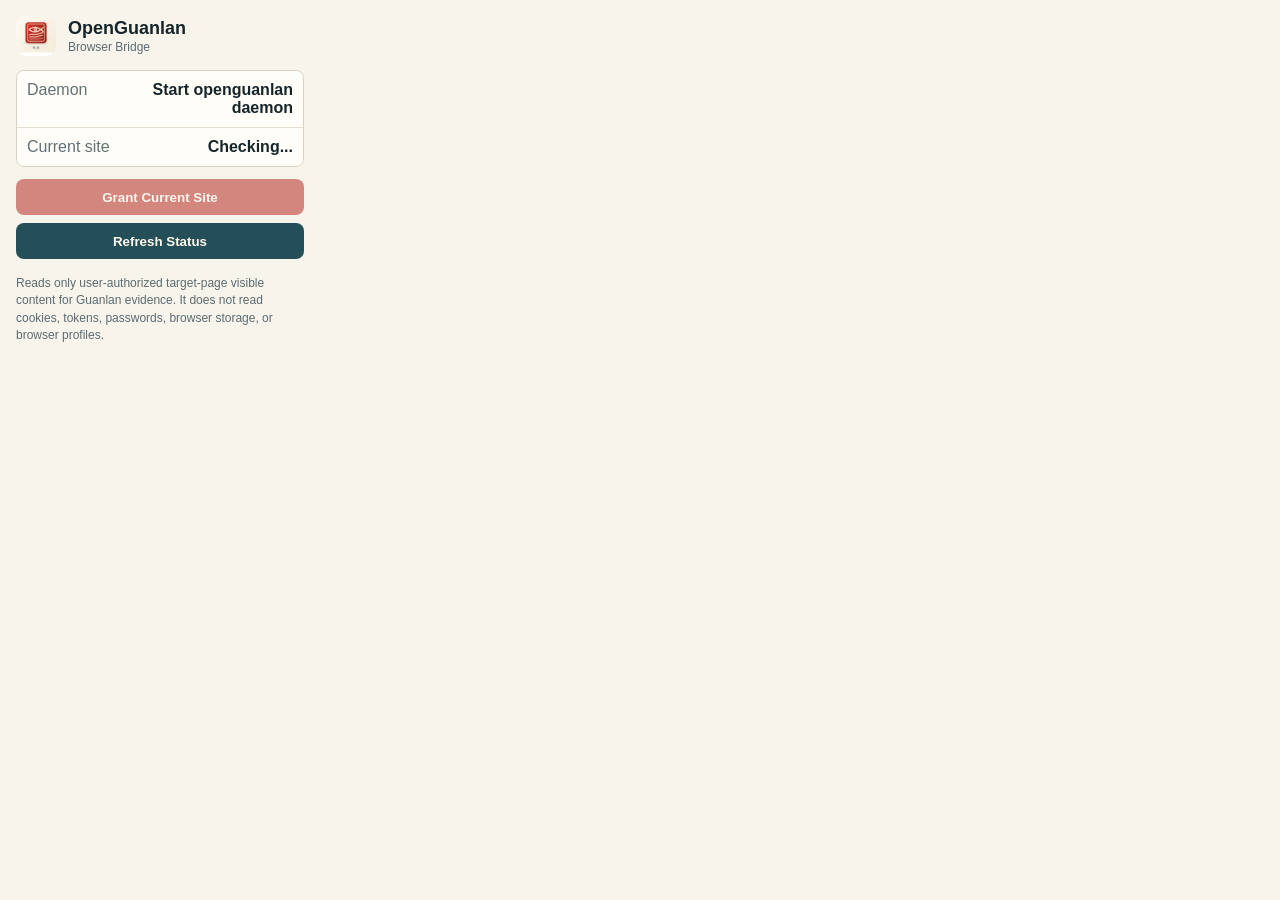
==== guanlan/browser_bridge/extension/popup.html @ 527ee359 "feat: 准备 OpenGuanlan Chrome 商店扩展" ====
<!doctype html>
<html lang="zh-CN">
  <head>
    <meta charset="utf-8" />
    <meta name="viewport" content="width=device-width, initial-scale=1" />
    <title>OpenGuanlan Browser Bridge</title>
    <link rel="stylesheet" href="popup.css" />
  </head>
  <body>
    <main>
      <header>
        <img src="icons/icon-48.png" alt="" />
        <div>
          <h1>OpenGuanlan</h1>
          <p>Browser Bridge</p>
        </div>
      </header>

      <section class="status">
        <div>
          <span>Daemon</span>
          <strong id="daemon-status">Checking...</strong>
        </div>
        <div>
          <span>Current site</span>
          <strong id="site-status">Checking...</strong>
        </div>
      </section>

      <button id="grant-site" type="button">Grant Current Site</button>
      <button id="refresh" type="button" class="secondary">Refresh Status</button>

      <p class="note">
        Reads only user-authorized target-page visible content for Guanlan evidence.
        It does not read cookies, tokens, passwords, browser storage, or browser profiles.
      </p>
    </main>
    <script src="popup.js"></script>
  </body>
</html>
---- guanlan/browser_bridge/extension/popup.css ----
:root {
  color-scheme: light;
  font-family: -apple-system, BlinkMacSystemFont, "Segoe UI", sans-serif;
  color: #16252a;
  background: #f7f4ec;
}

body {
  width: 320px;
  margin: 0;
  background: #f7f4ec;
}

main {
  padding: 16px;
}

header {
  display: flex;
  align-items: center;
  gap: 12px;
  margin-bottom: 14px;
}

header img {
  width: 40px;
  height: 40px;
  border-radius: 10px;
}

h1 {
  margin: 0;
  font-size: 18px;
  line-height: 1.2;
}

p {
  margin: 0;
}

header p {
  color: #5c6b70;
  font-size: 12px;
}

.status {
  border: 1px solid #d8d1c4;
  border-radius: 8px;
  overflow: hidden;
  margin-bottom: 12px;
}

.status div {
  display: flex;
  justify-content: space-between;
  gap: 12px;
  padding: 10px;
  background: #fffdf7;
}

.status div + div {
  border-top: 1px solid #e5ded0;
}

.status span {
  color: #617176;
}

.status strong {
  text-align: right;
  font-weight: 700;
}

button {
  width: 100%;
  min-height: 36px;
  border: 0;
  border-radius: 8px;
  background: #b42d24;
  color: #fffaf0;
  font-weight: 700;
  cursor: pointer;
  margin-bottom: 8px;
}

button.secondary {
  background: #244f58;
}

button:disabled {
  opacity: 0.55;
  cursor: default;
}

.note {
  margin-top: 8px;
  color: #5c6b70;
  font-size: 12px;
  line-height: 1.45;
}
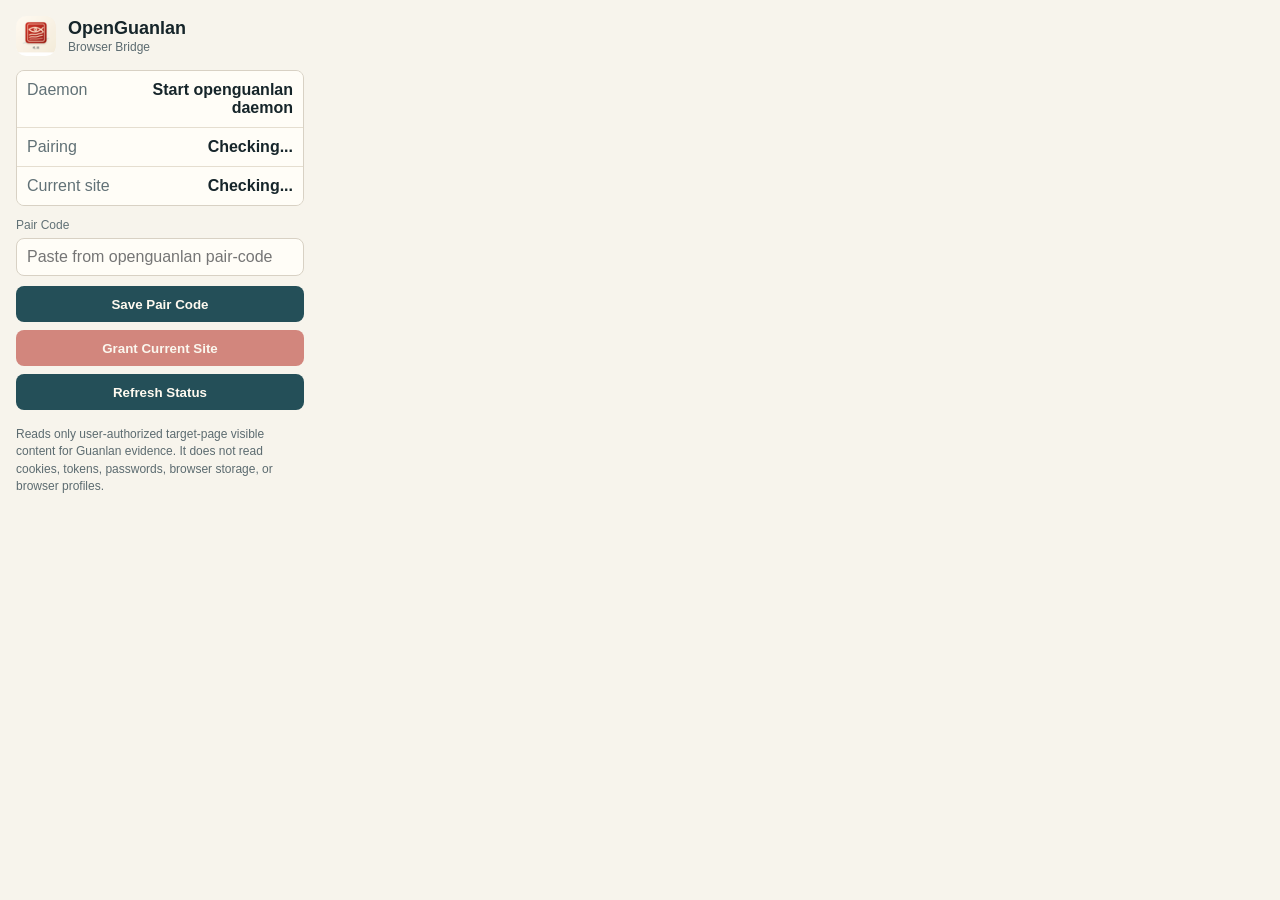
==== commit d452a1c0: "feat: 加固 OpenGuanlan 配对与 research 选路" ====
--- a/guanlan/browser_bridge/extension/popup.html
+++ b/guanlan/browser_bridge/extension/popup.html
@@ -22,11 +22,20 @@
           <strong id="daemon-status">Checking...</strong>
         </div>
         <div>
+          <span>Pairing</span>
+          <strong id="pairing-status">Checking...</strong>
+        </div>
+        <div>
           <span>Current site</span>
           <strong id="site-status">Checking...</strong>
         </div>
       </section>
 
+      <label class="pairing" for="pairing-code">
+        <span>Pair Code</span>
+        <input id="pairing-code" type="password" autocomplete="off" placeholder="Paste from openguanlan pair-code" />
+      </label>
+      <button id="save-pairing" type="button" class="secondary">Save Pair Code</button>
       <button id="grant-site" type="button">Grant Current Site</button>
       <button id="refresh" type="button" class="secondary">Refresh Status</button>
 
--- a/guanlan/browser_bridge/extension/popup.css
+++ b/guanlan/browser_bridge/extension/popup.css
@@ -71,6 +71,30 @@
   font-weight: 700;
 }
 
+.pairing {
+  display: block;
+  margin-bottom: 10px;
+}
+
+.pairing span {
+  display: block;
+  margin-bottom: 6px;
+  color: #617176;
+  font-size: 12px;
+}
+
+.pairing input {
+  width: 100%;
+  box-sizing: border-box;
+  min-height: 38px;
+  border: 1px solid #d8d1c4;
+  border-radius: 8px;
+  background: #fffdf7;
+  color: #16252a;
+  padding: 0 10px;
+  font: inherit;
+}
+
 button {
   width: 100%;
   min-height: 36px;
